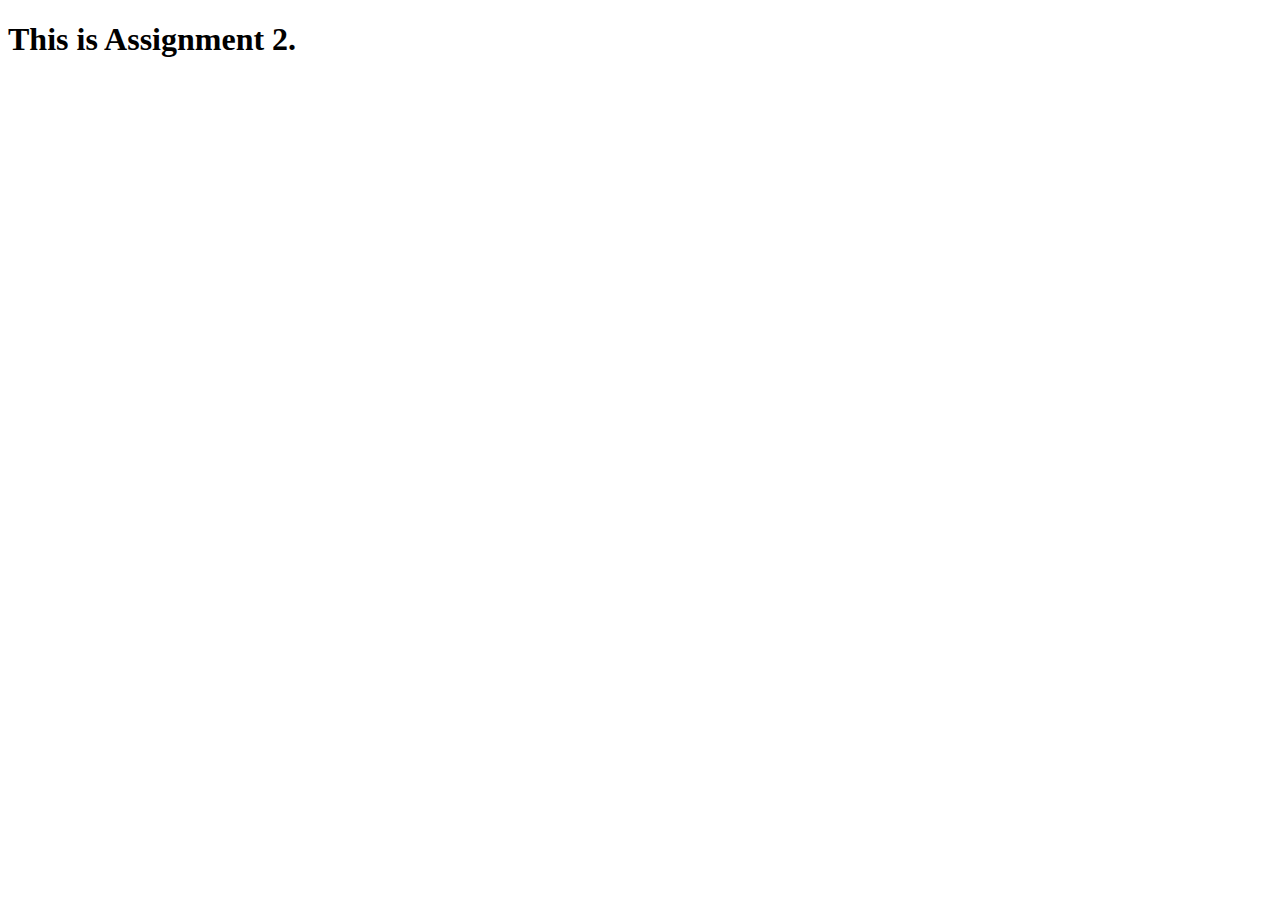
==== asg2/index.html @ 8c400a9f "Assigment 2 html page test" ====
<!doctype html>
<html>
    <head>
        <title>Assignment 2</title>
        <link rel="stylesheet" href="styles.css">
    </head>
    <body>
        <h1>
            This is Assignment 2.
        </h1>
    </body>
</html>
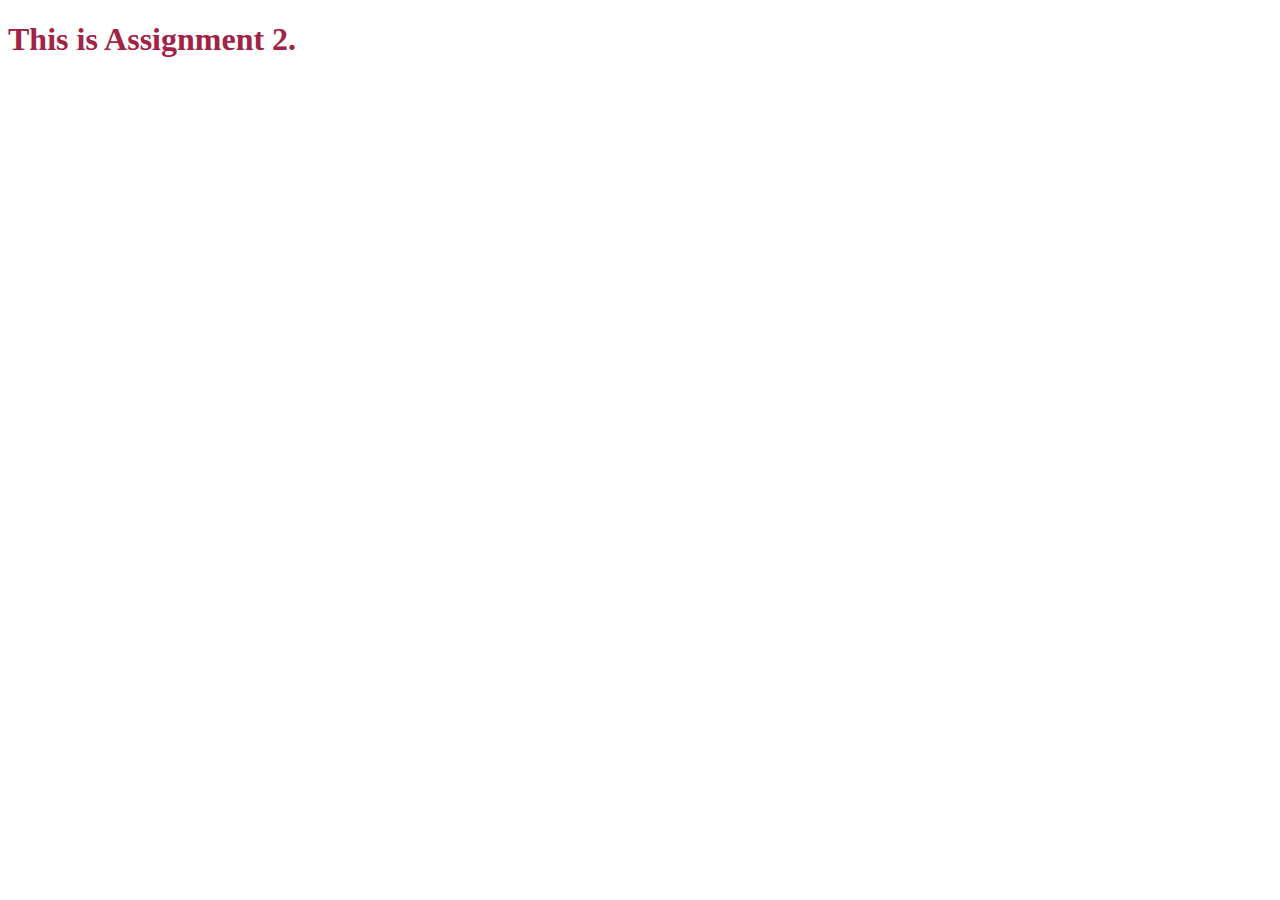
==== commit 74feb28c: "fixed style name" ====
--- a/asg2/index.html
+++ b/asg2/index.html
@@ -2,7 +2,7 @@
 <html>
     <head>
         <title>Assignment 2</title>
-        <link rel="stylesheet" href="styles.css">
+        <link rel="stylesheet" href="style.css">
     </head>
     <body>
         <h1>
--- a/asg2/style.css
+++ b/asg2/style.css
@@ -0,0 +1,3 @@
+h1 {
+    color: #A12345;
+}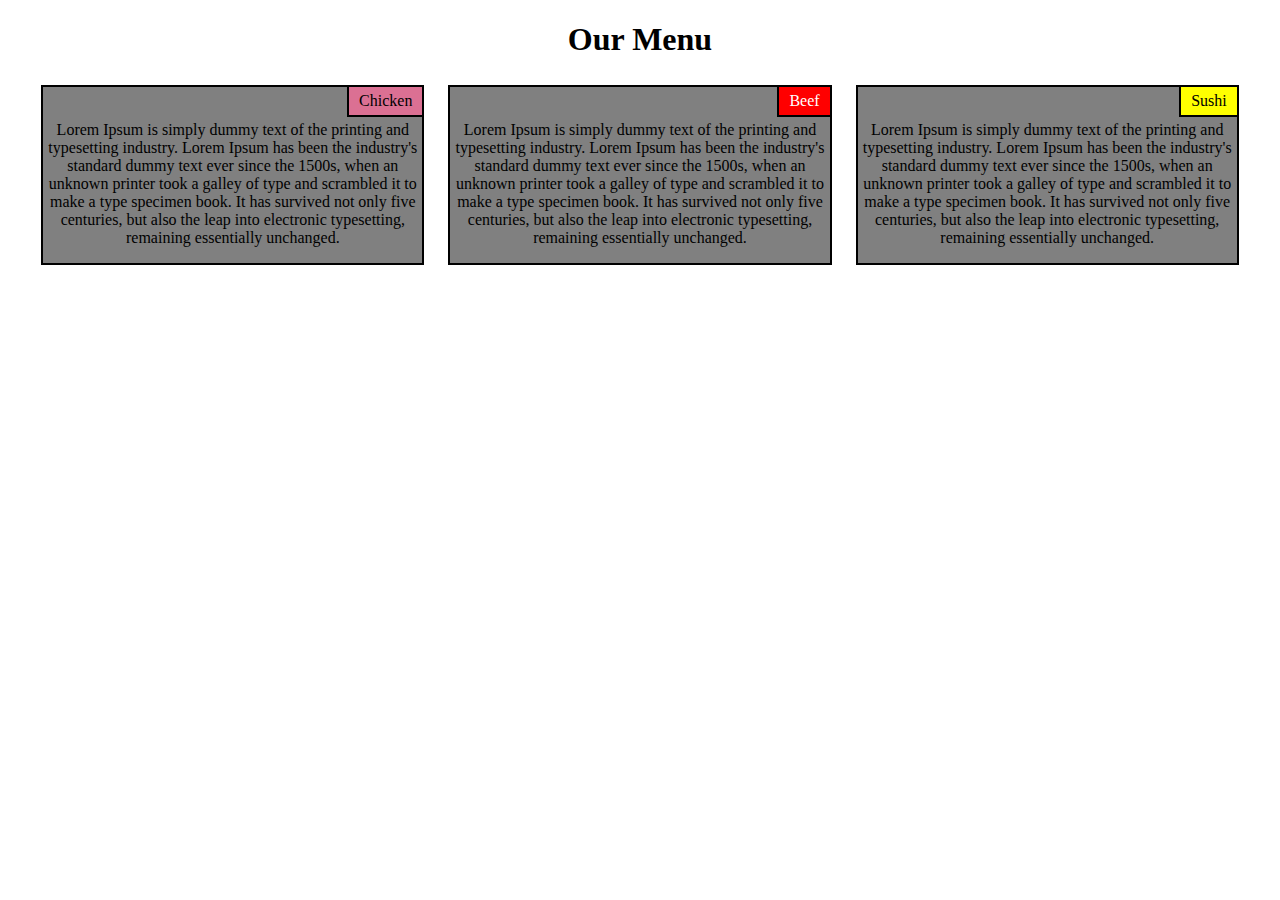
==== commit ab283f25: "assigment 2 final" ====
--- a/asg2/index.html
+++ b/asg2/index.html
@@ -6,7 +6,45 @@
     </head>
     <body>
         <h1>
-            This is Assignment 2.
+            Our Menu
         </h1>
+        <div class="main-div">
+            <div class="menu-content-1">
+                <div>
+                    <span class="chicken">Chicken</span> <br>
+                    <p>
+                        Lorem Ipsum is simply dummy text of the printing and typesetting industry. 
+                        Lorem Ipsum has been the industry's standard dummy text ever since the 1500s,
+                        when an unknown printer took a galley of type and scrambled it to make a type specimen book.
+                        It has survived not only five centuries, but also the leap into electronic typesetting,
+                        remaining essentially unchanged.
+                    </p>
+                </div>
+            </div>
+            <div class="menu-content-2">
+                <div>
+                    <span class="beef">Beef</span> <br>
+                    <p>
+                        Lorem Ipsum is simply dummy text of the printing and typesetting industry. 
+                        Lorem Ipsum has been the industry's standard dummy text ever since the 1500s,
+                        when an unknown printer took a galley of type and scrambled it to make a type specimen book.
+                        It has survived not only five centuries, but also the leap into electronic typesetting,
+                        remaining essentially unchanged.
+                    </p>
+                </div>
+            </div>
+            <div class="menu-content-3">
+                <div>
+                    <span class="sushi">Sushi</span> <br>
+                    <p>
+                        Lorem Ipsum is simply dummy text of the printing and typesetting industry. 
+                        Lorem Ipsum has been the industry's standard dummy text ever since the 1500s,
+                        when an unknown printer took a galley of type and scrambled it to make a type specimen book.
+                        It has survived not only five centuries, but also the leap into electronic typesetting,
+                        remaining essentially unchanged.
+                    </p>
+                </div>
+            </div>
+        </div>
     </body>
 </html>--- a/asg2/style.css
+++ b/asg2/style.css
@@ -1,3 +1,68 @@
 h1 {
-    color: #A12345;
+    text-align: center;
+}
+
+.menu-content-1, .menu-content-2, .menu-content-3 {
+    border-right: black;
+    border-width: 2px;
+    border-style: solid;
+    margin: 5px 10px 5px 10px;
+    background-color: grey;
+    display: inline-block;
+}
+
+.beef, .sushi, .chicken {
+    padding: 5px 10px 5px 10px;
+    float: right;
+    border-bottom: black;
+    border-bottom-width: 2px;
+    border-bottom-style: solid;
+    border-left: black;
+    border-left-width: 2px;
+    border-left-style: solid;
+}
+
+.chicken {
+    background-color: palevioletred;
+}
+
+.beef {
+    background-color: red;
+    color: white;
+}
+
+.sushi {
+    background-color: yellow;
+}
+
+.menu-content p {
+    text-align: justify;
+    padding: 10px 20px 10px 20px;
+}
+
+.main-div {
+    text-align: center;
+}
+
+@media only screen and (max-width: 767px) {
+    .menu-content-1, .menu-content-2, .menu-content-3 {
+        width: 80%;
+        margin: auto;
+    }
+}
+
+@media only screen and (min-width: 768px) and (max-width: 991px) {
+    .menu-content-1, .menu-content-2 {
+        width: 45%;
+    }
+
+    .menu-content-3 {
+        width: 93%;
+    }
+}
+
+@media only screen and (min-width: 992px) {
+    .menu-content-1, .menu-content-2, .menu-content-3 {
+        width: 30%;
+    }
 }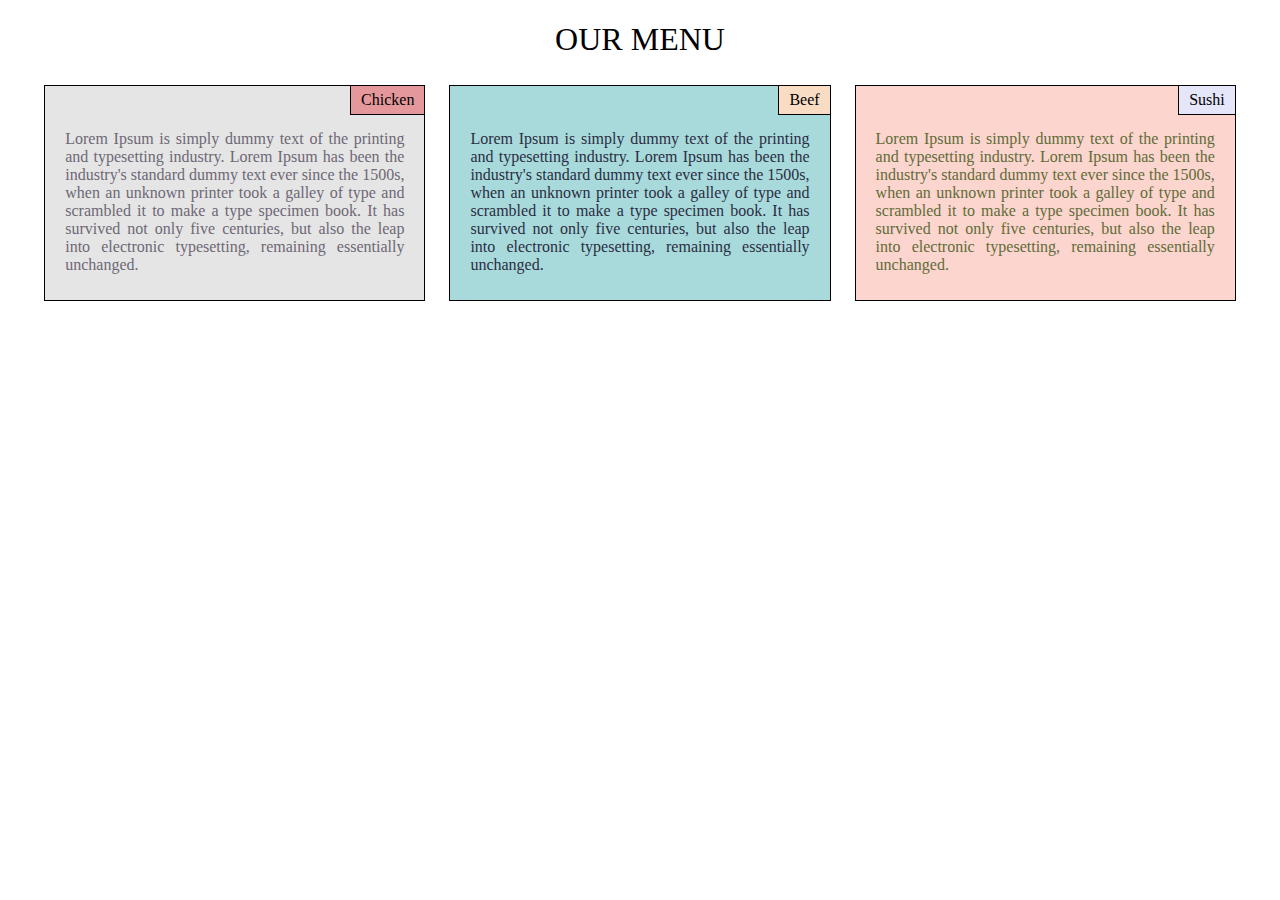
==== commit 841b9908: "asg 2 style changes" ====
--- a/asg2/index.html
+++ b/asg2/index.html
@@ -13,7 +13,7 @@
                 <div>
                     <span class="chicken">Chicken</span> <br>
                     <p>
-                        Lorem Ipsum is simply dummy text of the printing and typesetting industry. 
+                        Lorem Ipsum is simply dummy text of the printing and typesetting industry.
                         Lorem Ipsum has been the industry's standard dummy text ever since the 1500s,
                         when an unknown printer took a galley of type and scrambled it to make a type specimen book.
                         It has survived not only five centuries, but also the leap into electronic typesetting,
@@ -25,7 +25,7 @@
                 <div>
                     <span class="beef">Beef</span> <br>
                     <p>
-                        Lorem Ipsum is simply dummy text of the printing and typesetting industry. 
+                        Lorem Ipsum is simply dummy text of the printing and typesetting industry.
                         Lorem Ipsum has been the industry's standard dummy text ever since the 1500s,
                         when an unknown printer took a galley of type and scrambled it to make a type specimen book.
                         It has survived not only five centuries, but also the leap into electronic typesetting,
@@ -37,7 +37,7 @@
                 <div>
                     <span class="sushi">Sushi</span> <br>
                     <p>
-                        Lorem Ipsum is simply dummy text of the printing and typesetting industry. 
+                        Lorem Ipsum is simply dummy text of the printing and typesetting industry.
                         Lorem Ipsum has been the industry's standard dummy text ever since the 1500s,
                         when an unknown printer took a galley of type and scrambled it to make a type specimen book.
                         It has survived not only five centuries, but also the leap into electronic typesetting,
--- a/asg2/style.css
+++ b/asg2/style.css
@@ -1,41 +1,64 @@
+body {
+    font-family: cursive;
+    font-weight: 300;
+    word-spacing: 2 px;
+}
+
 h1 {
     text-align: center;
+    text-transform: uppercase;
+    
+    font-weight: 100;
+
 }
 
+
+
 .menu-content-1, .menu-content-2, .menu-content-3 {
-    border-right: black;
-    border-width: 2px;
+    border: black;
+    border-width: 1px;
     border-style: solid;
     margin: 5px 10px 5px 10px;
-    background-color: grey;
+    /* background-color: grey; */
     display: inline-block;
 }
+
+.menu-content-1 {background-color: #e5e5e5; color: #6d6875;}
+
+.menu-content-2 {background-color: #a8dadc; color: #2b2d42;}
+
+.menu-content-3 {background-color: #fcd5ce; color: #606c38;}
+
 
 .beef, .sushi, .chicken {
     padding: 5px 10px 5px 10px;
     float: right;
-    border-bottom: black;
+    /* border-bottom: black;
     border-bottom-width: 2px;
     border-bottom-style: solid;
     border-left: black;
     border-left-width: 2px;
-    border-left-style: solid;
+    border-left-style: solid; */
+    border: 1px solid black;
+    border-right: none;
+    border-top: none;
+    color: black;
 }
 
 .chicken {
-    background-color: palevioletred;
+    background-color: #e5989b;
 }
 
 .beef {
-    background-color: red;
-    color: white;
+    background-color: #f9dcc4;
+    
 }
 
 .sushi {
-    background-color: yellow;
+    background-color: lavender;
 }
 
-.menu-content p {
+p {
     text-align: justify;
     padding: 10px 20px 10px 20px;
 }
@@ -47,7 +70,7 @@
 @media only screen and (max-width: 767px) {
     .menu-content-1, .menu-content-2, .menu-content-3 {
         width: 80%;
-        margin: auto;
+        margin: 10px auto 0 auto;
     }
 }
 
